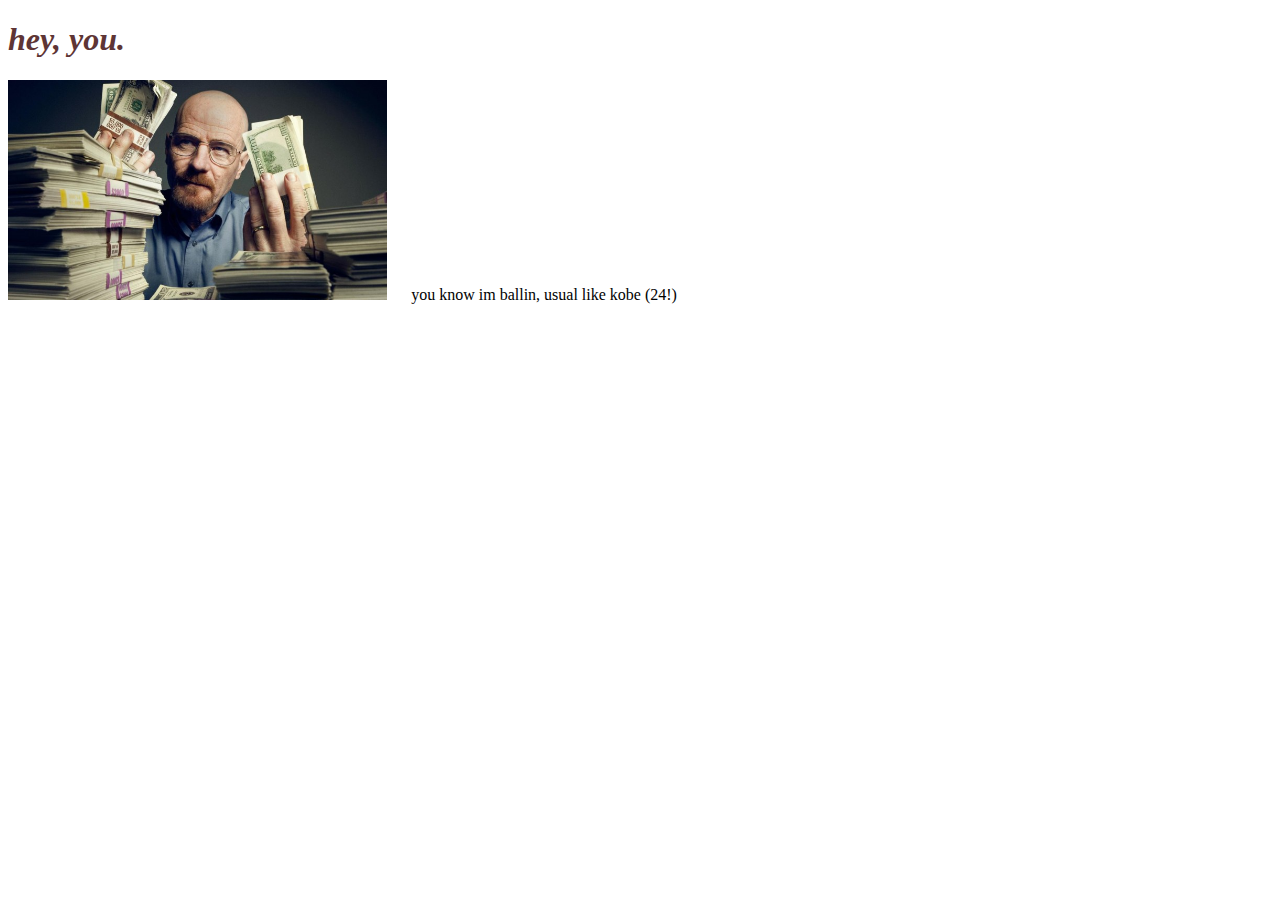
==== 06.06.22.html @ 43f4b1b5 "first day working on portfolio" ====
<!DOCTYPE html>
<html>


<head>
    <meta charset="utf-8" />
    <meta name="viewport" content="width=device-width, initial-scale=1.0" />
    <style>
        h1 {
            color: rgb(94, 53, 53);
            font-style: oblique;
        }
        img {
            display: inline-block;
            width: 30%;
        }
        p {
            display: inline-block;
            padding: 10px 20px 20px 20px;
        }
    </style>
</head>


<body>
    <h1>hey, you.</h1>
    <img src="walter.jpeg">
    <p>you know im ballin, usual like kobe (24!)
    </p>
</body>
</html>
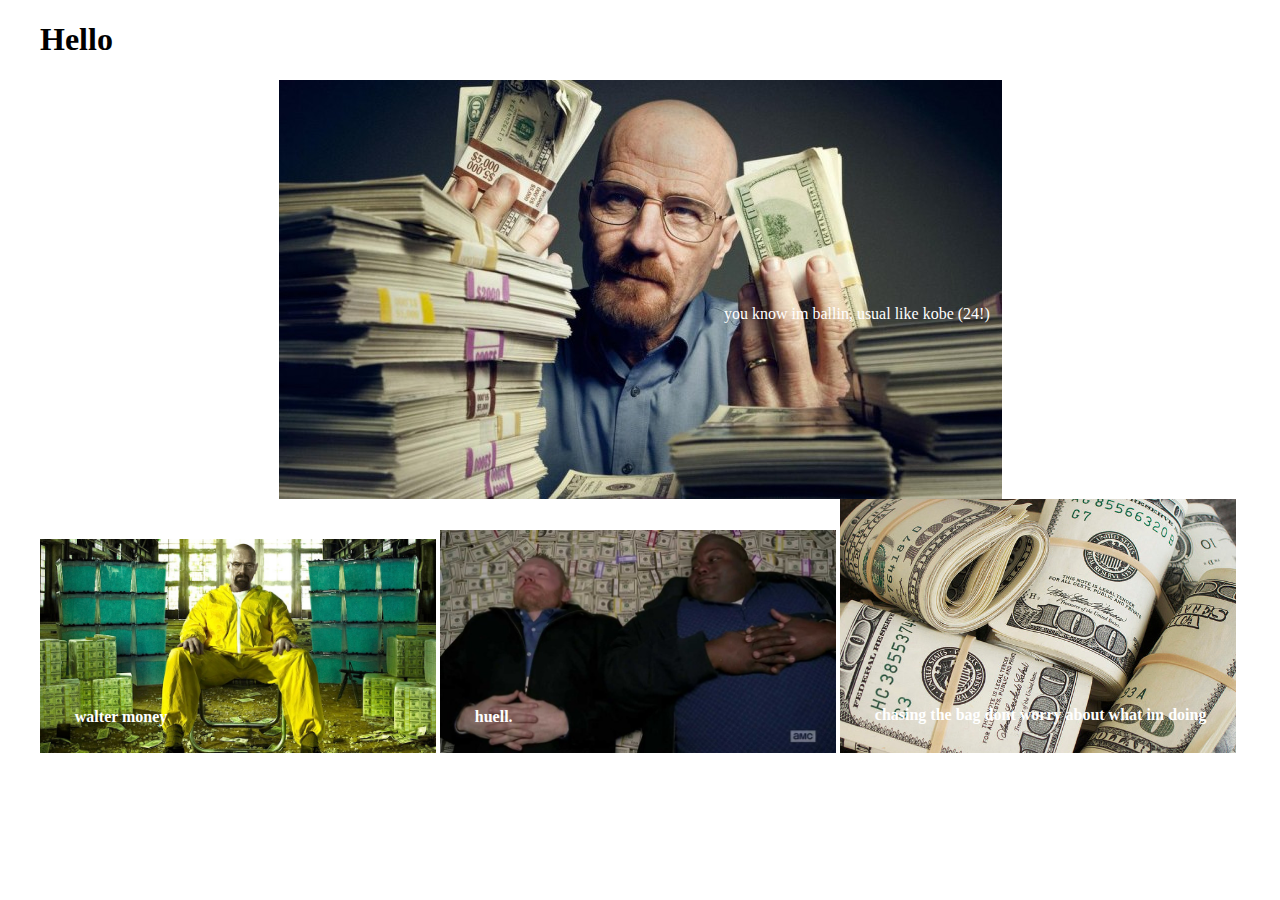
==== commit 00f6fb4f: "6/7/22" ====
--- a/06.06.22.html
+++ b/06.06.22.html
@@ -6,26 +6,75 @@
     <meta charset="utf-8" />
     <meta name="viewport" content="width=device-width, initial-scale=1.0" />
     <style>
-        h1 {
-            color: rgb(94, 53, 53);
-            font-style: oblique;
+        .container {
+            max-width: 1200px;
+            display: block;
+            margin: auto;
+        }
+        .feature {
+            position: relative;
+        }
+        .feature .text-wrap {
+            position: absolute;
+            right: 3%;
+            top: 50%;
+            width: 40%;
+            transform: transformY(-50%);
+            color: #fff;
+        }
+        .columns .col {
+            display: inline-block;
+            width: 33%;
+            position: relative;
+        }
+        .columns .col p {
+            position: absolute;
+            padding: 0 15px;
+            bottom: 5%;
+            left: 5%;
+            color: white;
+            font-weight: bold;
         }
         img {
-            display: inline-block;
-            width: 30%;
+            display: block;
+            margin: auto;
+            max-width: 100%;
         }
-        p {
-            display: inline-block;
-            padding: 10px 20px 20px 20px;
+        @media screen and (max-width: 767px) {
+            .columns .col {
+                display: block;
+                width: 100%;
+            }
         }
     </style>
 </head>
 
 
 <body>
-    <h1>hey, you.</h1>
-    <img src="walter.jpeg">
-    <p>you know im ballin, usual like kobe (24!)
-    </p>
+    <main>
+        <div class="container">
+          <h1>Hello</h1>
+          <section class="feature">
+            <a href="https://en.wikipedia.org/wiki/Stock_market"><img src="walter.jpeg"></a>
+            <div class="text-wrap">
+                <p>you know im ballin, usual like kobe (24!)</p>
+            </div>
+          </section>
+          <section class="columns">
+            <div class="col">
+              <img src="waltermoney.jpeg">
+              <p>walter money</p>
+            </div>
+            <div class="col">
+              <img src="huell.jpeg">
+              <p>huell.</p>
+            </div>
+            <div class="col">
+              <img src="alotofmoney.jpeg">
+              <p>chasing the bag dont worry about what im doing</p>
+            </div>
+          </section>
+        </div>
+      </main>
 </body>
 </html>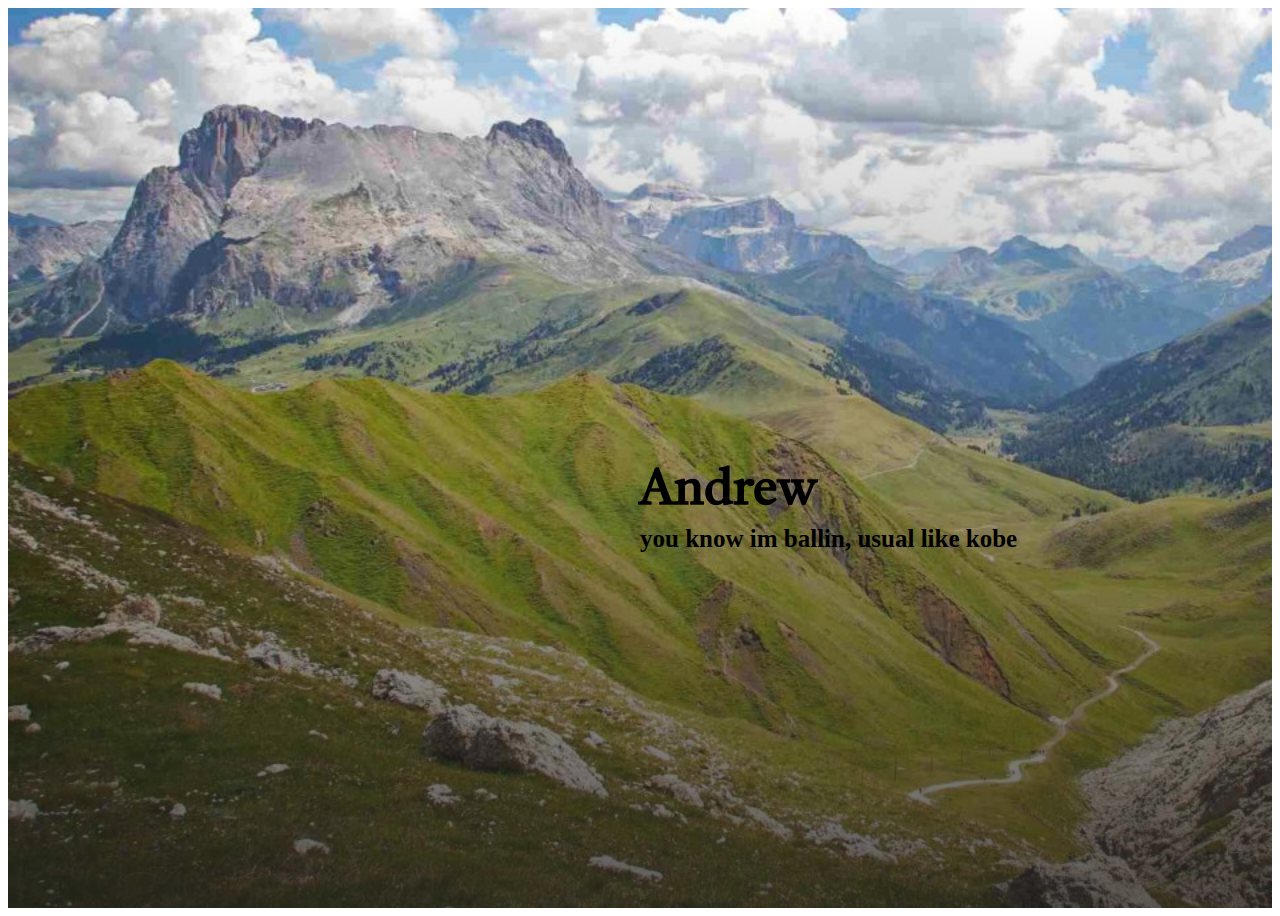
==== commit 0fab7487: "hero section started" ====
--- a/06.06.22.html
+++ b/06.06.22.html
@@ -5,76 +5,23 @@
 <head>
     <meta charset="utf-8" />
     <meta name="viewport" content="width=device-width, initial-scale=1.0" />
-    <style>
-        .container {
-            max-width: 1200px;
-            display: block;
-            margin: auto;
-        }
-        .feature {
-            position: relative;
-        }
-        .feature .text-wrap {
-            position: absolute;
-            right: 3%;
-            top: 50%;
-            width: 40%;
-            transform: transformY(-50%);
-            color: #fff;
-        }
-        .columns .col {
-            display: inline-block;
-            width: 33%;
-            position: relative;
-        }
-        .columns .col p {
-            position: absolute;
-            padding: 0 15px;
-            bottom: 5%;
-            left: 5%;
-            color: white;
-            font-weight: bold;
-        }
-        img {
-            display: block;
-            margin: auto;
-            max-width: 100%;
-        }
-        @media screen and (max-width: 767px) {
-            .columns .col {
-                display: block;
-                width: 100%;
-            }
-        }
-    </style>
+    <link href="style.css" rel="stylesheet">
+    <link rel="preconnect" href="https://fonts.googleapis.com">
+    <link rel="preconnect" href="https://fonts.gstatic.com" crossorigin>
+    <link href="https://fonts.googleapis.com/css2?family=Castoro&display=swap" rel="stylesheet">
 </head>
 
 
 <body>
-    <main>
-        <div class="container">
-          <h1>Hello</h1>
-          <section class="feature">
-            <a href="https://en.wikipedia.org/wiki/Stock_market"><img src="walter.jpeg"></a>
-            <div class="text-wrap">
-                <p>you know im ballin, usual like kobe (24!)</p>
-            </div>
-          </section>
-          <section class="columns">
-            <div class="col">
-              <img src="waltermoney.jpeg">
-              <p>walter money</p>
-            </div>
-            <div class="col">
-              <img src="huell.jpeg">
-              <p>huell.</p>
-            </div>
-            <div class="col">
-              <img src="alotofmoney.jpeg">
-              <p>chasing the bag dont worry about what im doing</p>
-            </div>
-          </section>
-        </div>
-      </main>
+  <main>
+    <section class="hero">
+      <div class="text">
+      <h1>Andrew</h1>
+      <h2>you know im ballin, usual like kobe</h2>
+    </div>
+    </section>
+  </main>
 </body>
+
+
 </html>--- a/style.css
+++ b/style.css
@@ -0,0 +1,44 @@
+/* {
+    font-family: 'Castoro', serif;
+} */
+
+h1 {
+    font-size: 50px;
+    font-weight: bold;
+    font-family: 'Castoro', serif;
+}
+
+h2 {
+    font-size: 25px;
+}
+
+.hero {
+    background-image: url(moremountains.jpg);
+    background-repeat: no-repeat;
+    background-size: cover;
+    height: 100vh;
+    position: relative;
+}
+
+.hero:before {
+    content: '';
+    position: absolute;
+    top: 0;
+    right: 0;
+    bottom: 0;
+    left: 0;
+    background: linear-gradient(to bottom, rgba(34,34,34,0) 0%, rgba(34,34,34,0.8) 100%);
+    opacity: 0.9;
+}
+
+.hero .text {
+    position: absolute;
+    top: 50%;
+    left: 50%;
+    transform: translate (-50%, -50%);
+}
+
+.hero h1,
+.hero h2 {
+    margin: auto;
+}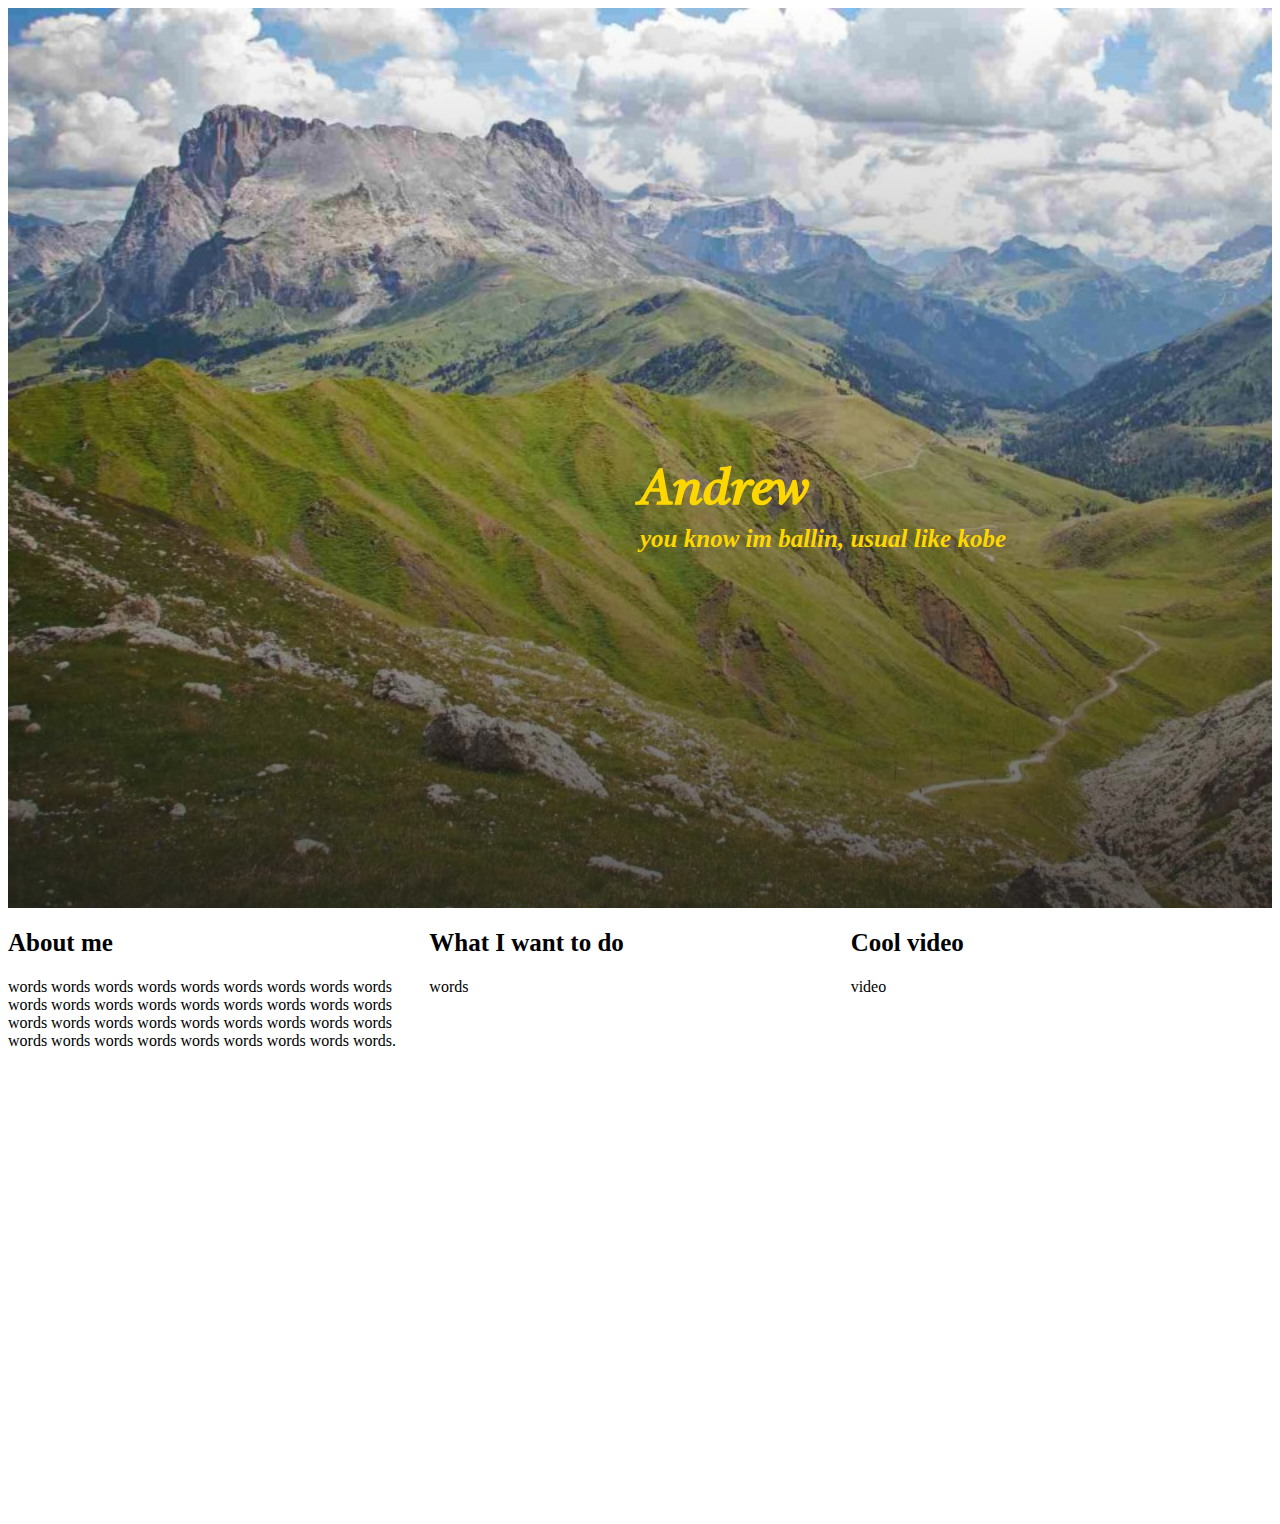
==== commit fef639c1: "columns made" ====
--- a/06.06.22.html
+++ b/06.06.22.html
@@ -20,6 +20,33 @@
       <h2>you know im ballin, usual like kobe</h2>
     </div>
     </section>
+    <section class="info">
+      <div class="columns">
+        <div class="col">
+          <h2>About me</h2>
+          <p>words words words words words words words words words words
+            words words words words words words words words words words 
+            words words words words words words words words words words
+            words words words words words words.
+          </p>
+        </div>
+        <div class="col">
+          <h2>What I want to do</h2>
+          <p>words</p>
+        </div>
+        <div class="col">
+          <h2>Cool video</h2>
+          <p>video</p>
+        </div>
+      </div>
+    </section>
+    <section class="video-wrap">
+      <div class="container">
+        <div class="video">
+          <iframe width="560" height="315" src="https://www.youtube.com/embed/AvI9VajdE2s" title="YouTube video player" frameborder="0" allow="accelerometer; autoplay; clipboard-write; encrypted-media; gyroscope; picture-in-picture" allowfullscreen></iframe>
+        </div>
+      </div>
+    </section>
   </main>
 </body>
 
--- a/style.css
+++ b/style.css
@@ -36,9 +36,42 @@
     top: 50%;
     left: 50%;
     transform: translate (-50%, -50%);
+    color: gold;
+    font-style: italic;
 }
 
 .hero h1,
 .hero h2 {
     margin: auto;
+}
+
+.columns {
+    display: flex;
+    flex-wrap: wrap;
+}
+
+.col {
+    flex: 1 0 0%;
+}
+
+.video {
+    position: relative;
+    padding-bottom: 56.25%;
+    height: 0;
+    overflow: hidden;
+}
+
+.video iframe,
+.video object,
+.video embed {
+    position: absolute;
+    top: 0;
+    left: 0;
+    width: 100%;
+    height: 100%; 
+}
+
+.video-wrap .container {
+    margin: auto;
+    max-width: 800px;
 }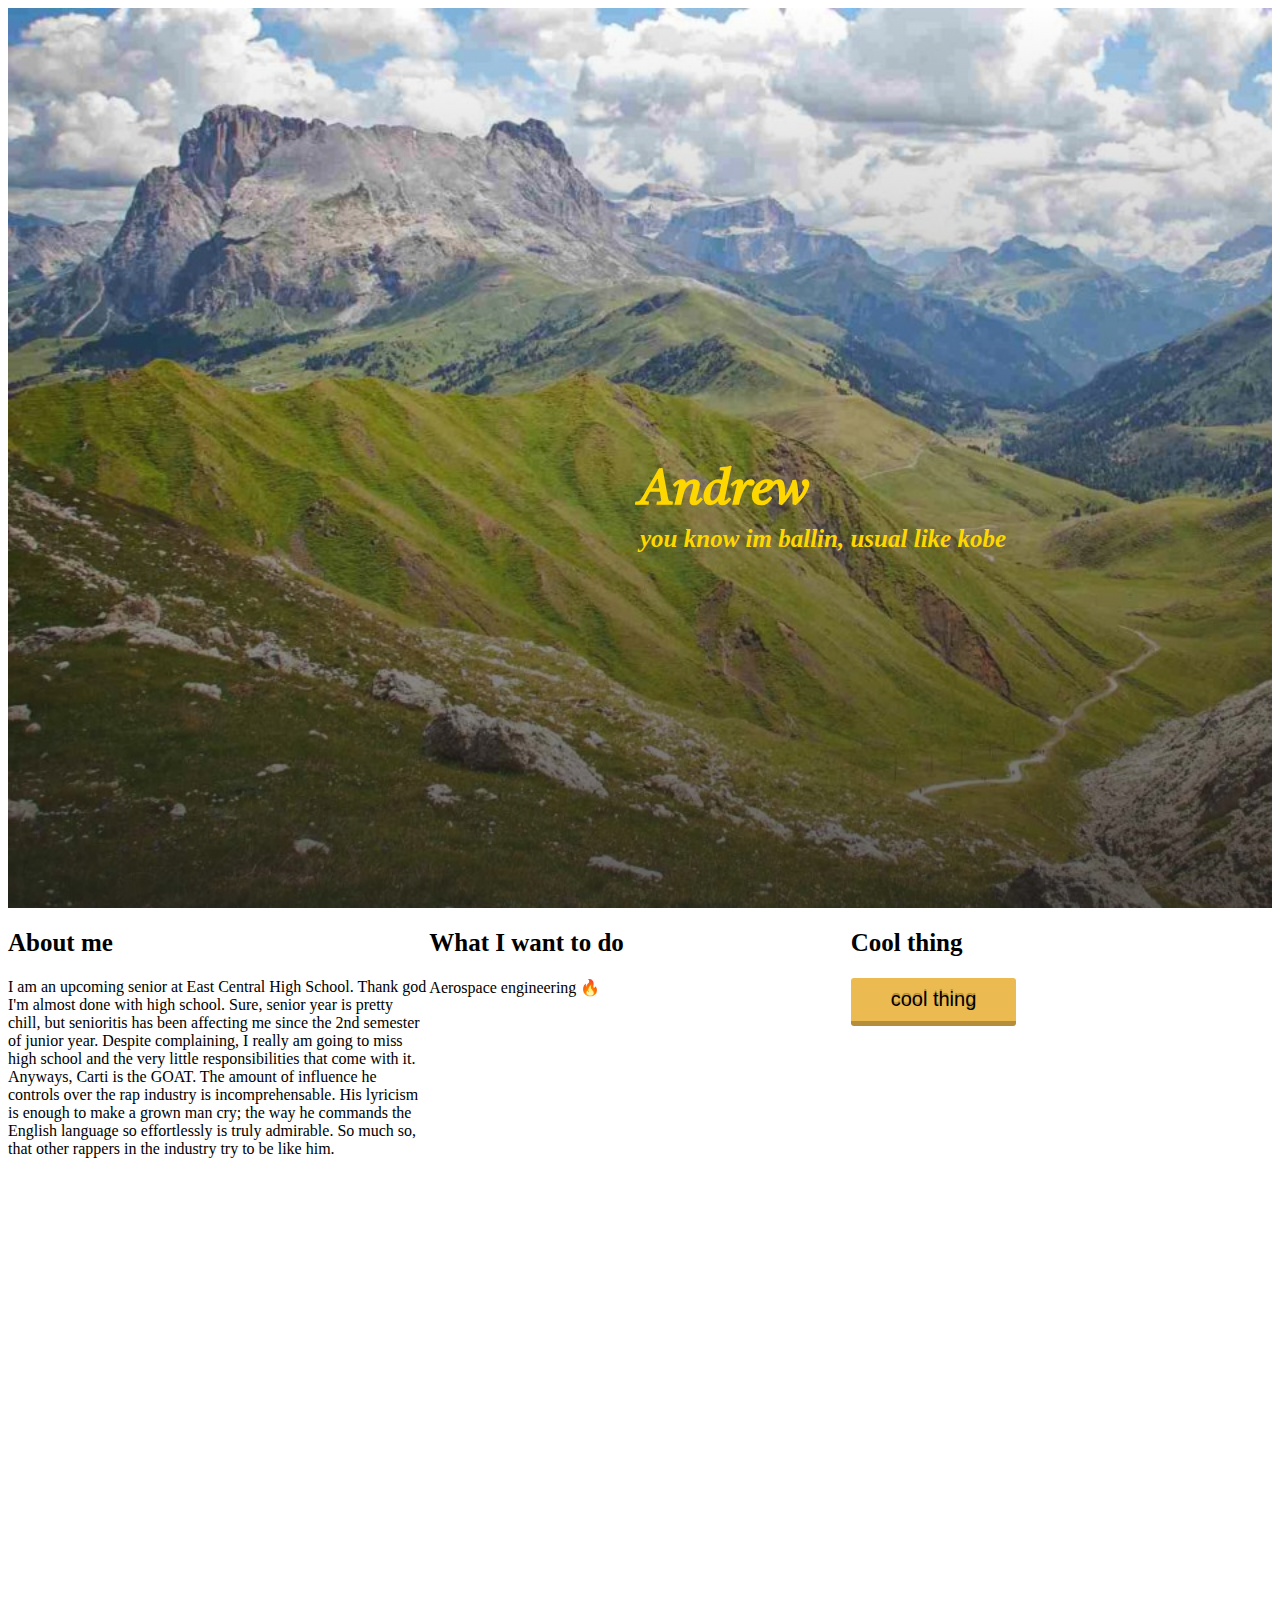
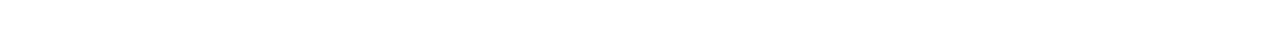
==== commit 82223ffe: "almost done" ====
--- a/06.06.22.html
+++ b/06.06.22.html
@@ -24,26 +24,30 @@
       <div class="columns">
         <div class="col">
           <h2>About me</h2>
-          <p>words words words words words words words words words words
-            words words words words words words words words words words 
-            words words words words words words words words words words
-            words words words words words words.
+          <p>I am an upcoming senior at East Central High School. Thank god
+            I'm almost done with high school. Sure, senior year is pretty chill,
+            but senioritis has been affecting me since the 2nd semester of junior year.
+            Despite complaining, I really am going to miss high school and the very little responsibilities 
+            that come with it. Anyways, Carti is the GOAT. The amount of influence he controls
+            over the rap industry is incomprehensable. His lyricism is enough to make a grown man
+            cry; the way he commands the English language so effortlessly is truly admirable. 
+            So much so, that other rappers in the industry try to be like him. 
           </p>
         </div>
         <div class="col">
           <h2>What I want to do</h2>
-          <p>words</p>
+          <p>Aerospace engineering 🔥</p>
         </div>
         <div class="col">
-          <h2>Cool video</h2>
-          <p>video</p>
+          <h2>Cool thing</h2>
+          <button class="button" onclick="window.location.href='https://en.wikipedia.org/wiki/Sliced_bread';">cool thing</button>
         </div>
       </div>
     </section>
     <section class="video-wrap">
       <div class="container">
         <div class="video">
-          <iframe width="560" height="315" src="https://www.youtube.com/embed/AvI9VajdE2s" title="YouTube video player" frameborder="0" allow="accelerometer; autoplay; clipboard-write; encrypted-media; gyroscope; picture-in-picture" allowfullscreen></iframe>
+          <iframe width="250" height="250" src="https://www.youtube.com/embed/hJ9UUnYybfw" title="YouTube video player" frameborder="0" allow="accelerometer; autoplay; clipboard-write; encrypted-media; gyroscope; picture-in-picture" allowfullscreen></iframe>
         </div>
       </div>
     </section>
--- a/style.css
+++ b/style.css
@@ -36,7 +36,7 @@
     top: 50%;
     left: 50%;
     transform: translate (-50%, -50%);
-    color: gold;
+    color: #ffd700;
     font-style: italic;
 }
 
@@ -74,4 +74,28 @@
 .video-wrap .container {
     margin: auto;
     max-width: 800px;
+}
+
+button {
+    position: relative;
+    padding: 10px 40px;
+    margin: 0px 10px 10px 0px;
+    float: left;
+    border-radius: 3px;
+    font-size: 20px;
+    color: rgb(0, 0, 0);
+    text-decoration: none;
+    background-color: #ebba51;
+    border: none;
+    border-bottom: 5px solid #b58e3b;
+    text-shadow: 0px -2px #b58e3b;
+    -webkit-transition: all 0.1s;
+    transition: all 0.1s;
+}
+   
+   button:hover, button:active {
+    -webkit-transform: translate(0px,5px);
+    -ms-transform: translate(0px,5px);
+    transform: translate(0px,5px);
+    border-bottom: 1px solid #b58e3b;
 }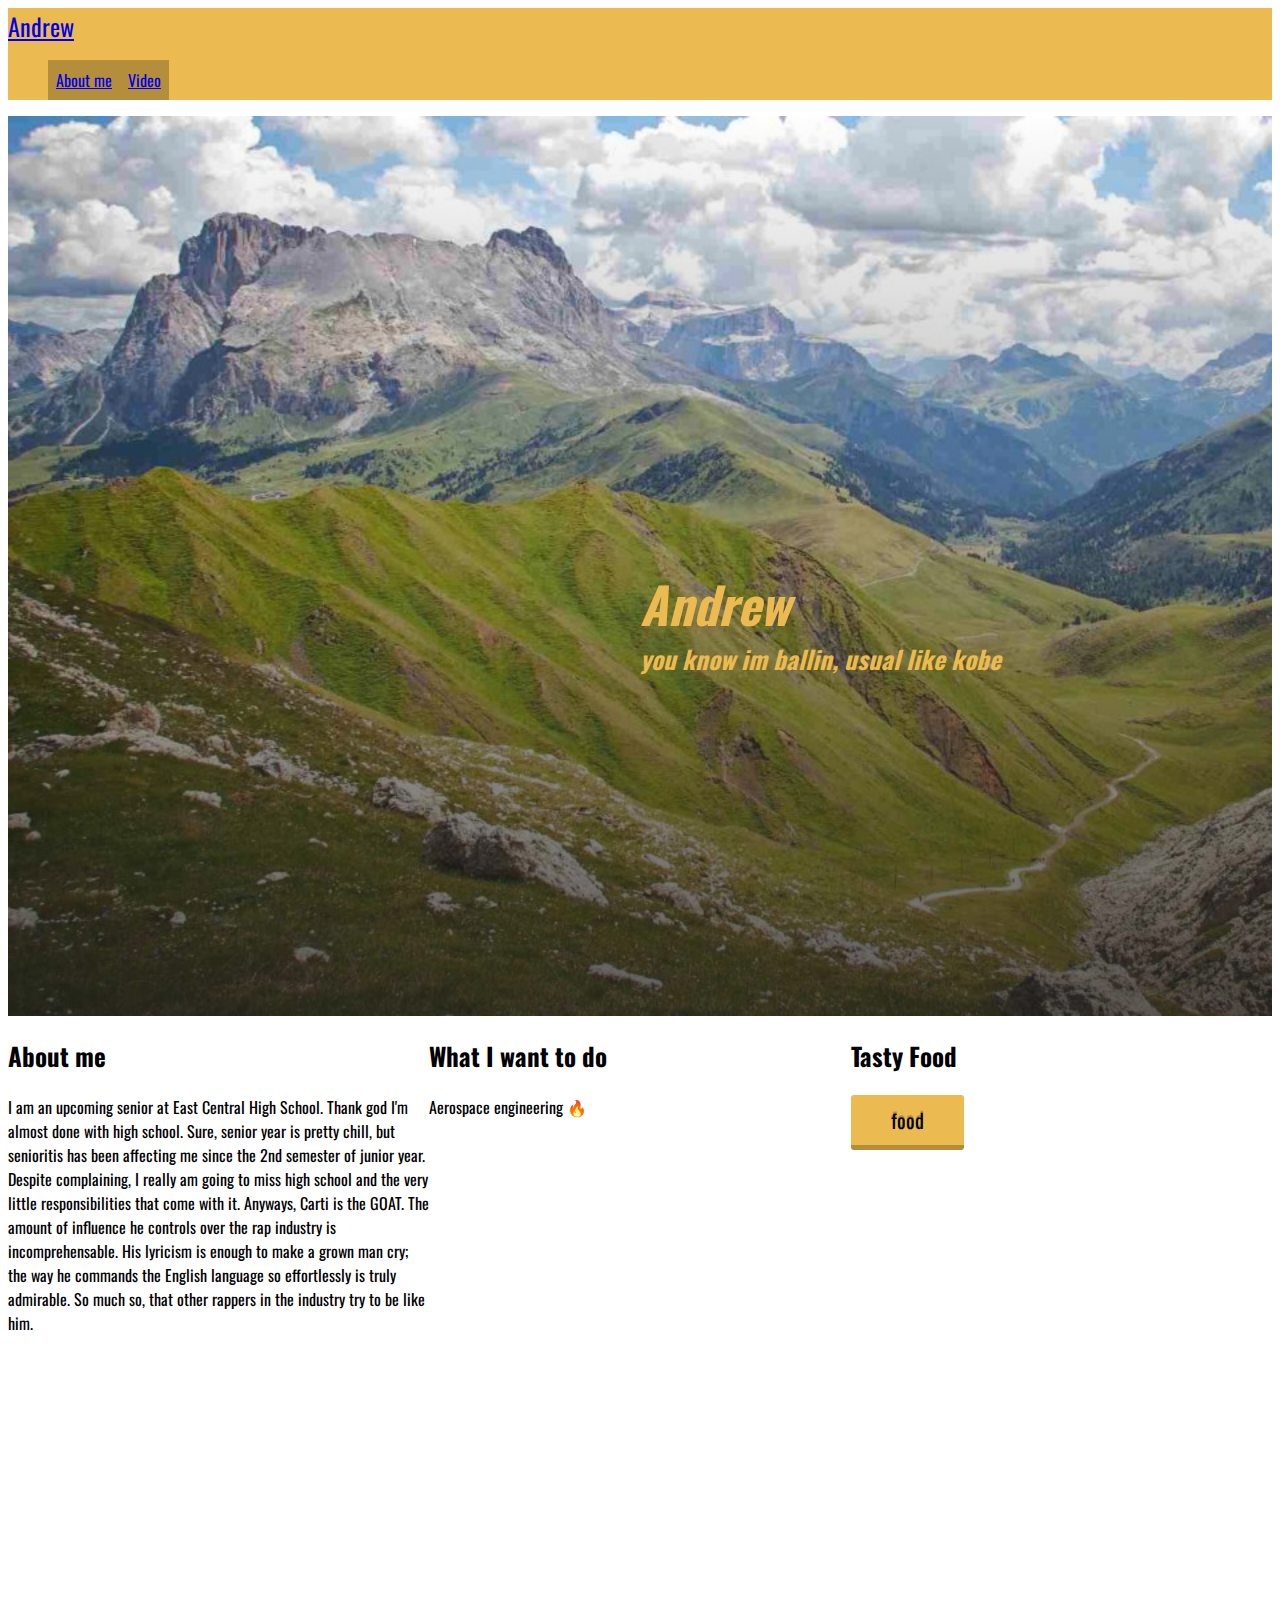
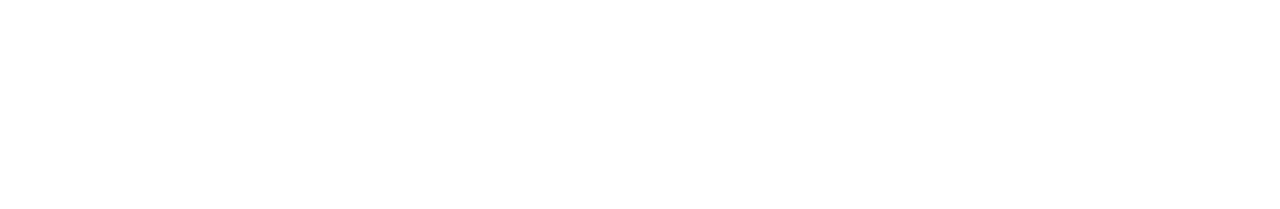
==== commit 8347ac10: "final" ====
--- a/06.06.22.html
+++ b/06.06.22.html
@@ -8,19 +8,27 @@
     <link href="style.css" rel="stylesheet">
     <link rel="preconnect" href="https://fonts.googleapis.com">
     <link rel="preconnect" href="https://fonts.gstatic.com" crossorigin>
-    <link href="https://fonts.googleapis.com/css2?family=Castoro&display=swap" rel="stylesheet">
+    <link href="https://fonts.googleapis.com/css2?family=Oswald:wght@200&display=swap" rel="stylesheet">
 </head>
 
-
 <body>
+  <header>
+    <div class="container">
+      <a href="/06.06.22.html" class="logo">Andrew</a>
+      <ul class="nav">
+        <li><a href="#about me">About me</a></li>
+        <li><a href="#video">Video</a></li>
+      </ul>
+    </div>
+  </header>
   <main>
-    <section class="hero">
+    <section class="hero" id="hero">
       <div class="text">
       <h1>Andrew</h1>
       <h2>you know im ballin, usual like kobe</h2>
     </div>
     </section>
-    <section class="info">
+    <section class="info" id="about me">
       <div class="columns">
         <div class="col">
           <h2>About me</h2>
@@ -38,9 +46,9 @@
           <h2>What I want to do</h2>
           <p>Aerospace engineering 🔥</p>
         </div>
-        <div class="col">
-          <h2>Cool thing</h2>
-          <button class="button" onclick="window.location.href='https://en.wikipedia.org/wiki/Sliced_bread';">cool thing</button>
+        <div class="col" id="video">
+          <h2>Tasty Food</h2>
+          <button class="button" onclick="window.location.href='https://en.wikipedia.org/wiki/Sliced_bread';">food</button>
         </div>
       </div>
     </section>
--- a/style.css
+++ b/style.css
@@ -1,15 +1,49 @@
-/* {
-    font-family: 'Castoro', serif;
-} */
-
 h1 {
     font-size: 50px;
     font-weight: bold;
-    font-family: 'Castoro', serif;
+    font-family: 'Oswald', sans-serif;
 }
 
 h2 {
     font-size: 25px;
+    font-family: 'Oswald', sans-serif;
+}
+
+/*.container {
+    max-width: 1200px;
+    display: flex;
+    margin: auto;
+}
+*/
+
+header {
+    background-color: #ebba51;
+    font-family: 'Oswald', sans-serif;
+}
+
+.nav {
+    list-style: none;
+    display: flex;
+}
+
+.logo {
+    font-size: 1.5rem;
+}
+
+
+
+.nav ul {
+    background-color: #b58e3b;
+}
+
+.nav li {
+    float: left;
+}
+
+.nav a {
+    display: block;
+    padding: 8px;
+    background-color: #b58e3b;
 }
 
 .hero {
@@ -36,8 +70,9 @@
     top: 50%;
     left: 50%;
     transform: translate (-50%, -50%);
-    color: #ffd700;
+    color: #ebba51;
     font-style: italic;
+    font-family: 'Oswald', sans-serif;
 }
 
 .hero h1,
@@ -48,6 +83,7 @@
 .columns {
     display: flex;
     flex-wrap: wrap;
+    font-family: 'Oswald', sans-serif;
 }
 
 .col {
@@ -91,6 +127,7 @@
     text-shadow: 0px -2px #b58e3b;
     -webkit-transition: all 0.1s;
     transition: all 0.1s;
+    font-family: 'Oswald', sans-serif;
 }
    
    button:hover, button:active {
